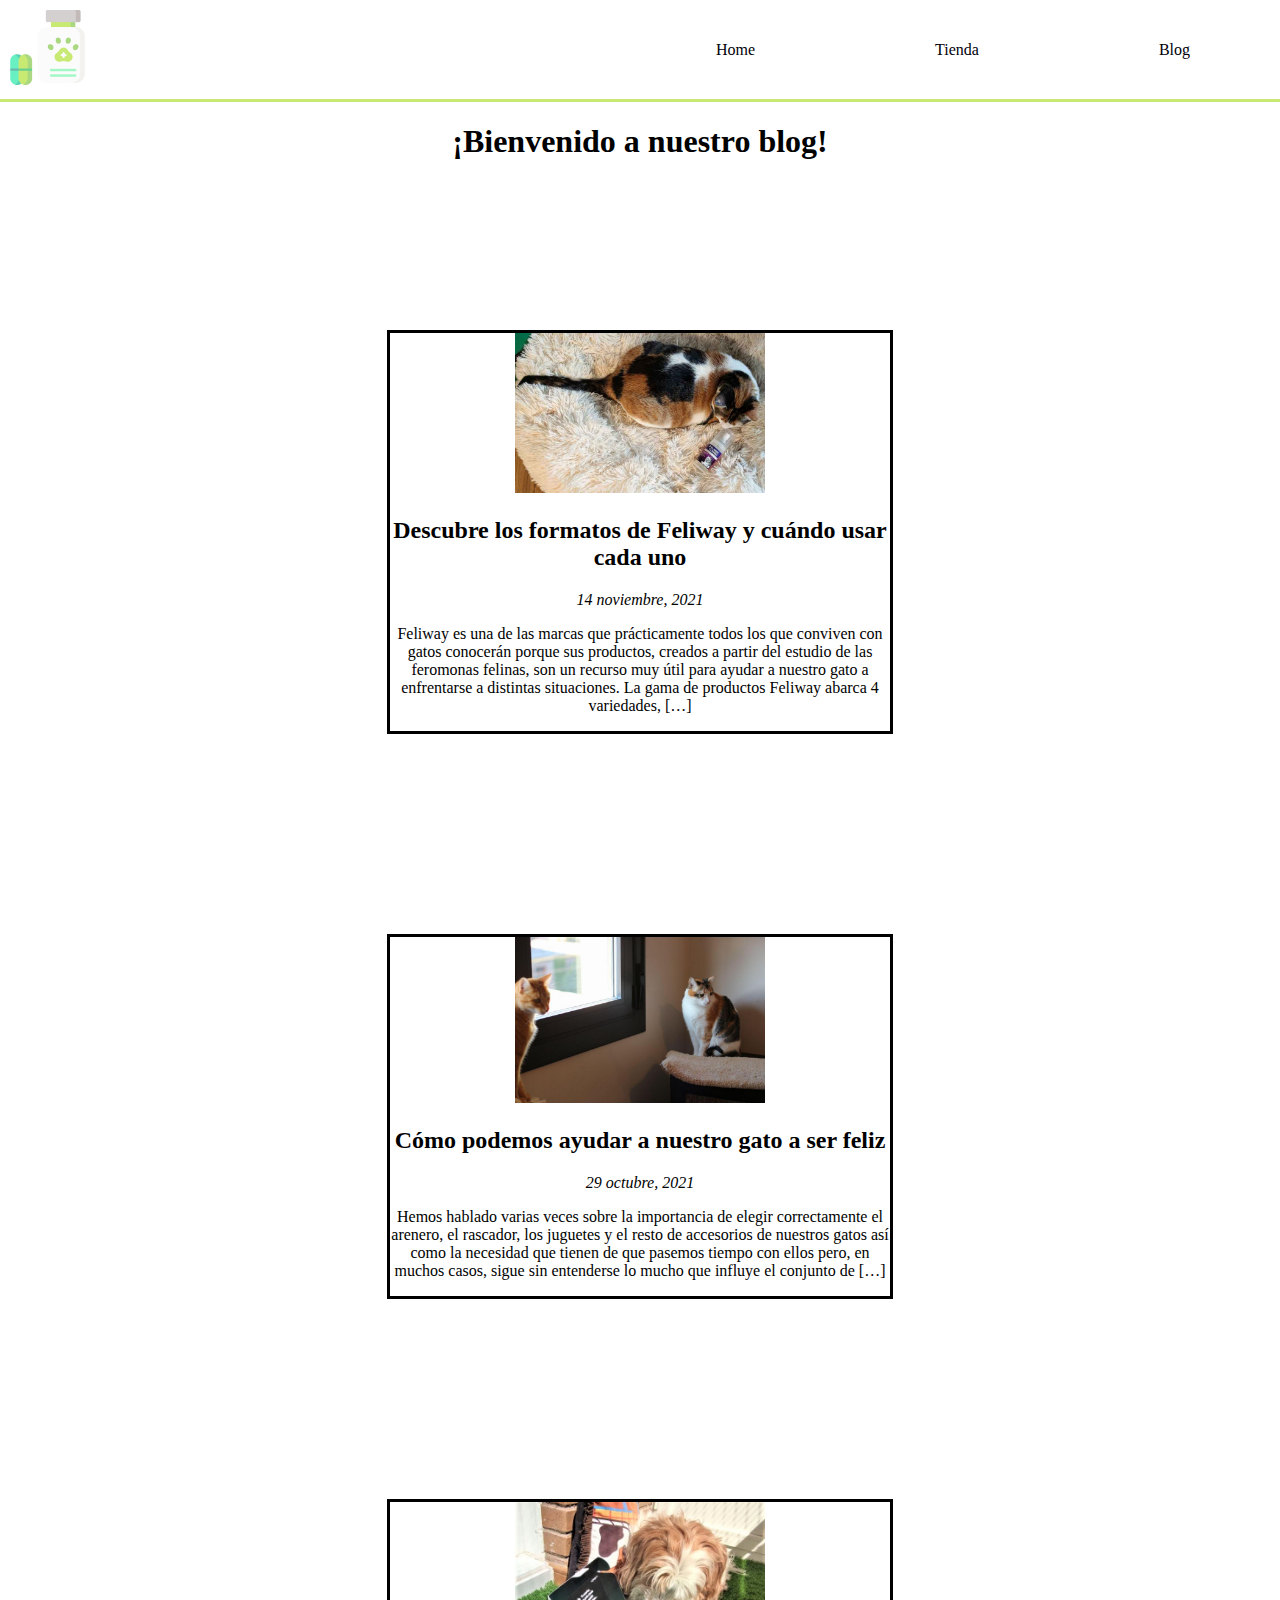
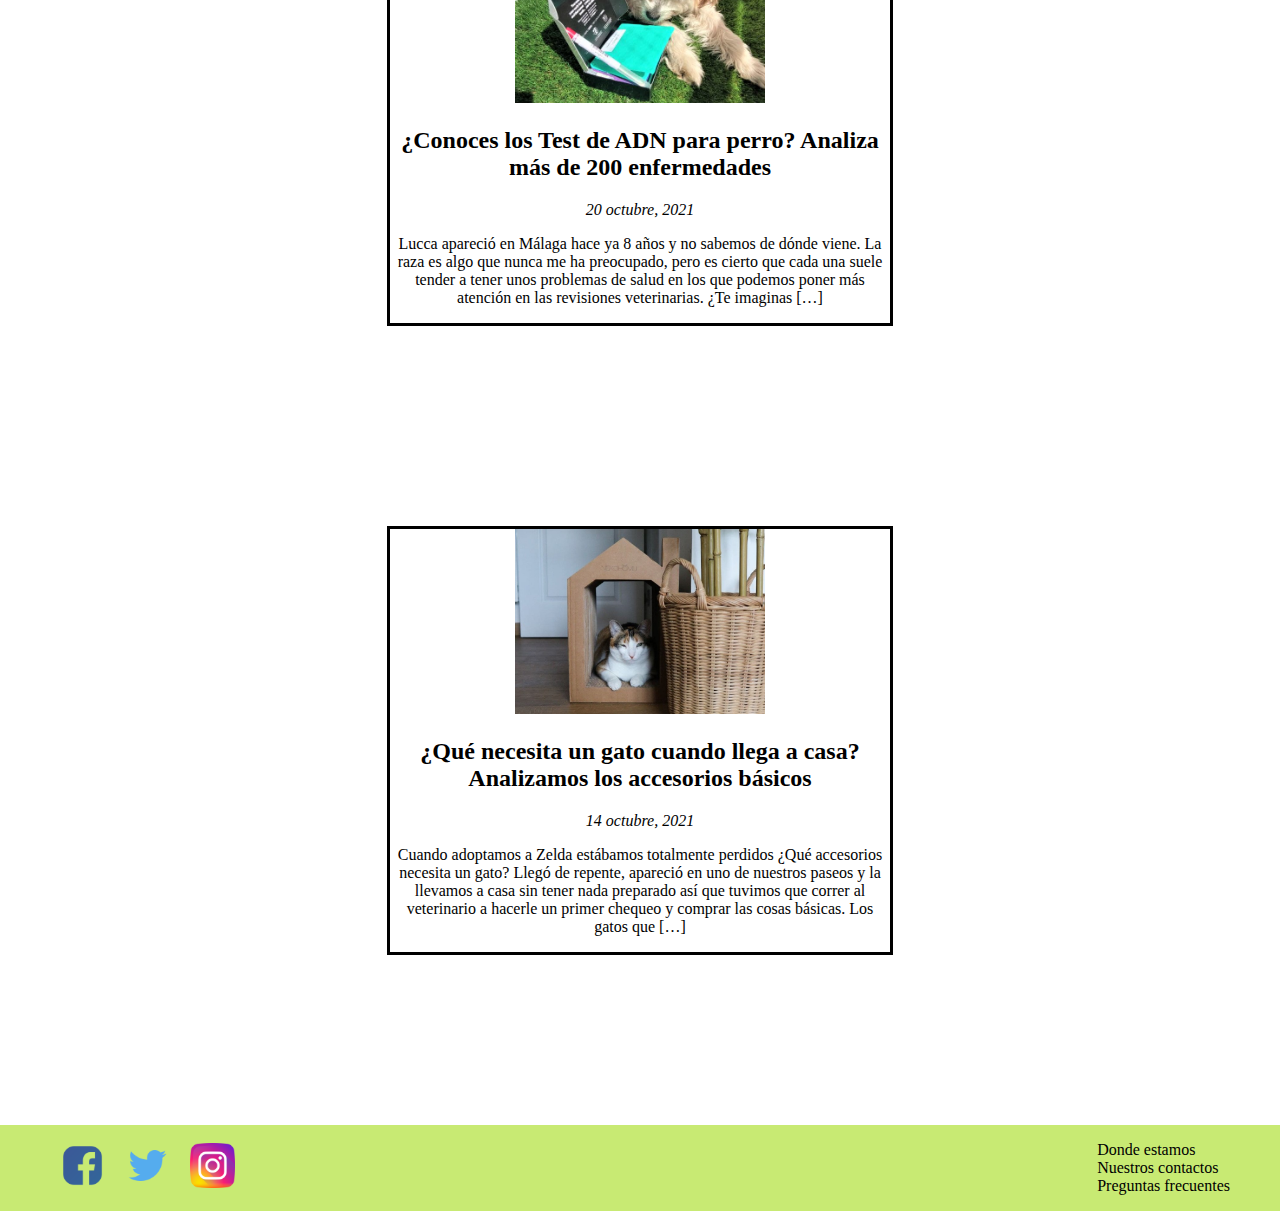
==== pages/blog.html @ 21423b07 "Finalizacion html y css" ====
<!DOCTYPE html>
<html lang="en">
<head>
    <meta charset="UTF-8">
    <meta http-equiv="X-UA-Compatible" content="IE=edge">
    <meta name="viewport" content="width=device-width, initial-scale=1.0">
    <link rel="stylesheet" href="../style.css">
    <title>Página principal</title>
</head>
<body>
    <header>
    <nav id="menu">
        <span>
            <a href="#"><img src="../assets/logo.png" alt="Logo de la tienda" id="logo"></a>
        </span>
        <ul>
            <li><a href="../index.html">Home</a></li>
            <li><a href="./tienda.html">Tienda</a></li>
            <li><a href="./blog.html">Blog</a></li>
        </ul>
    </nav>
    </header>
    <h1 id="letrero">¡Bienvenido a nuestro blog!</h1>
    <div id="blog">
        <article>
            <img src="../assets/blog1.jpg" alt="Imagen sobre el blog">
            <h2>Descubre los formatos de Feliway y cuándo usar cada uno</h2>
            <cite>14 noviembre, 2021</cite>
            <p>Feliway es una de las marcas que prácticamente todos los que conviven con gatos conocerán porque sus productos, creados a partir del estudio de las feromonas felinas, son un recurso muy útil para ayudar a nuestro gato a enfrentarse a distintas situaciones. La gama de productos Feliway abarca 4 variedades, […]</p>
        </article>
        <article>
            <img src="../assets/blog2.jpg" alt="Imagen sobre el blog">
            <h2>Cómo podemos ayudar a nuestro gato a ser feliz</h2>
            <cite>29 octubre, 2021</cite>
            <p>Hemos hablado varias veces sobre la importancia de elegir correctamente el arenero, el rascador, los juguetes y el resto de accesorios de nuestros gatos así como la necesidad que tienen de que pasemos tiempo con ellos pero, en muchos casos, sigue sin entenderse lo mucho que influye el conjunto de […]</p>
        </article>
        <article>
            <img src="../assets/blog3.jpg" alt="Imagen sobre el blog">
            <h2>¿Conoces los Test de ADN para perro? Analiza más de 200 enfermedades</h2>
            <cite>20 octubre, 2021</cite>
            <p>Lucca apareció en Málaga hace ya 8 años y no sabemos de dónde viene. La raza es algo que nunca me ha preocupado, pero es cierto que cada una suele tender a tener unos problemas de salud en los que podemos poner más atención en las revisiones veterinarias. ¿Te imaginas […]</p>
        </article>
        <article>
            <img src="../assets/blog4.jpg" alt="Imagen sobre el blog">
            <h2>¿Qué necesita un gato cuando llega a casa? Analizamos los accesorios básicos</h2>
            <cite>14 octubre, 2021</cite>
            <p>Cuando adoptamos a Zelda estábamos totalmente perdidos ¿Qué accesorios necesita un gato? Llegó de repente, apareció en uno de nuestros paseos y la llevamos a casa sin tener nada preparado así que tuvimos que correr al veterinario a hacerle un primer chequeo y comprar las cosas básicas. Los gatos que […]</p>
        </article>
    </div>
</body>
<footer>
    <span id="redes">
        <a href="#"><img
                src="../assets/facebook-icon.png" alt="Icono de Facebook"></a>
        <a href="#"><img
                src="../assets/twitter-icon.png" alt="Icono de Twitter"></a>
        <a href="#"><img 
                src="../assets/instagram-icon.png" alt="Icono de Instagram"></a>
    </span>
    <ul>
        <li>Donde estamos</li>
        <li>Nuestros contactos</li>
        <li>Preguntas frecuentes</li>
    </ul>
</footer>

</html>
---- style.css ----
body{
    margin: 0;
}
#logo {
    max-width: 75px;
    margin: 10px;
}

#menu {
    display: flex;
    justify-content: space-between;
    border-bottom-style: solid;
    width: 100%;
    border-color: rgb(200 234 115);
}

#menu ul {
    list-style: none;
    display: flex;
    align-items: center;
}

#menu li {
    margin-left: 90px;
    margin-right: 90px;
}

#menu a {
    text-decoration: none;
    color: rgb(0 0 9);
}
#bienvenida{
    text-align: center;
}

#promo {
    display: flex;
    justify-content: center;
    margin-top: 60px;
    margin-bottom:40px;
}
#letrero{
    text-align: center;
}
#articulos{
    display: flex;
    justify-content: space-around;
    align-items: center;
    margin-top: 50px;
}
#articulos article{
    border-style: ridge;
    text-align: center;
}
#articulos img{
    max-width: 150px;
}
footer{
    background-color:rgb(200 234 115) ;
    display: flex;
    justify-content: space-between;
    bottom: 0;
    position: relative;
    width: 100%;
}
#redes{
    display: flex;
    align-items: center;
    margin-left: 50px
}
#redes a{
    margin: 10px;
}
footer img{
    max-width: 45px;
}
footer ul{
    list-style:none;
    margin-right: 50px;
}
#tienda{
    display: flex;
    text-align: center;
    margin: 70px;
    border-style: solid;
    border-color:rgb(200 234 115) ;
    flex-wrap:wrap;
    justify-content: center;
}
#tienda a{
    text-decoration: none;
    color: rgb(0, 0, 0);
}
#tienda article{
    border-style: groove;
    width: 700px;
    margin: 50px;
}
#tienda img{
    max-width: 250px;
}#ver-mas{
    margin-bottom: 10px;
}
#pos-productos{
    display: flex;
    justify-content: center;
    margin-top: 50px;
    margin-bottom: 50px;
}
#productos{
    text-align: center;
    max-width: 1000px;
    border-style: groove;
    margin-bottom: 70px;
}
#productos img{
    max-width: 450px;
}
#comprar{
    margin-bottom: 10px;
}
#blog{
    display: flex;
    text-align: center;
    margin: 70px;
    flex-wrap:wrap;
    justify-content: center;
}
#blog article{
    border-style: solid;
    max-width: 500px;
    margin: 100px;
}
#blog img{
    max-width: 250px;

}
@media (max-width:600px){
    #menu:after{
        
    }
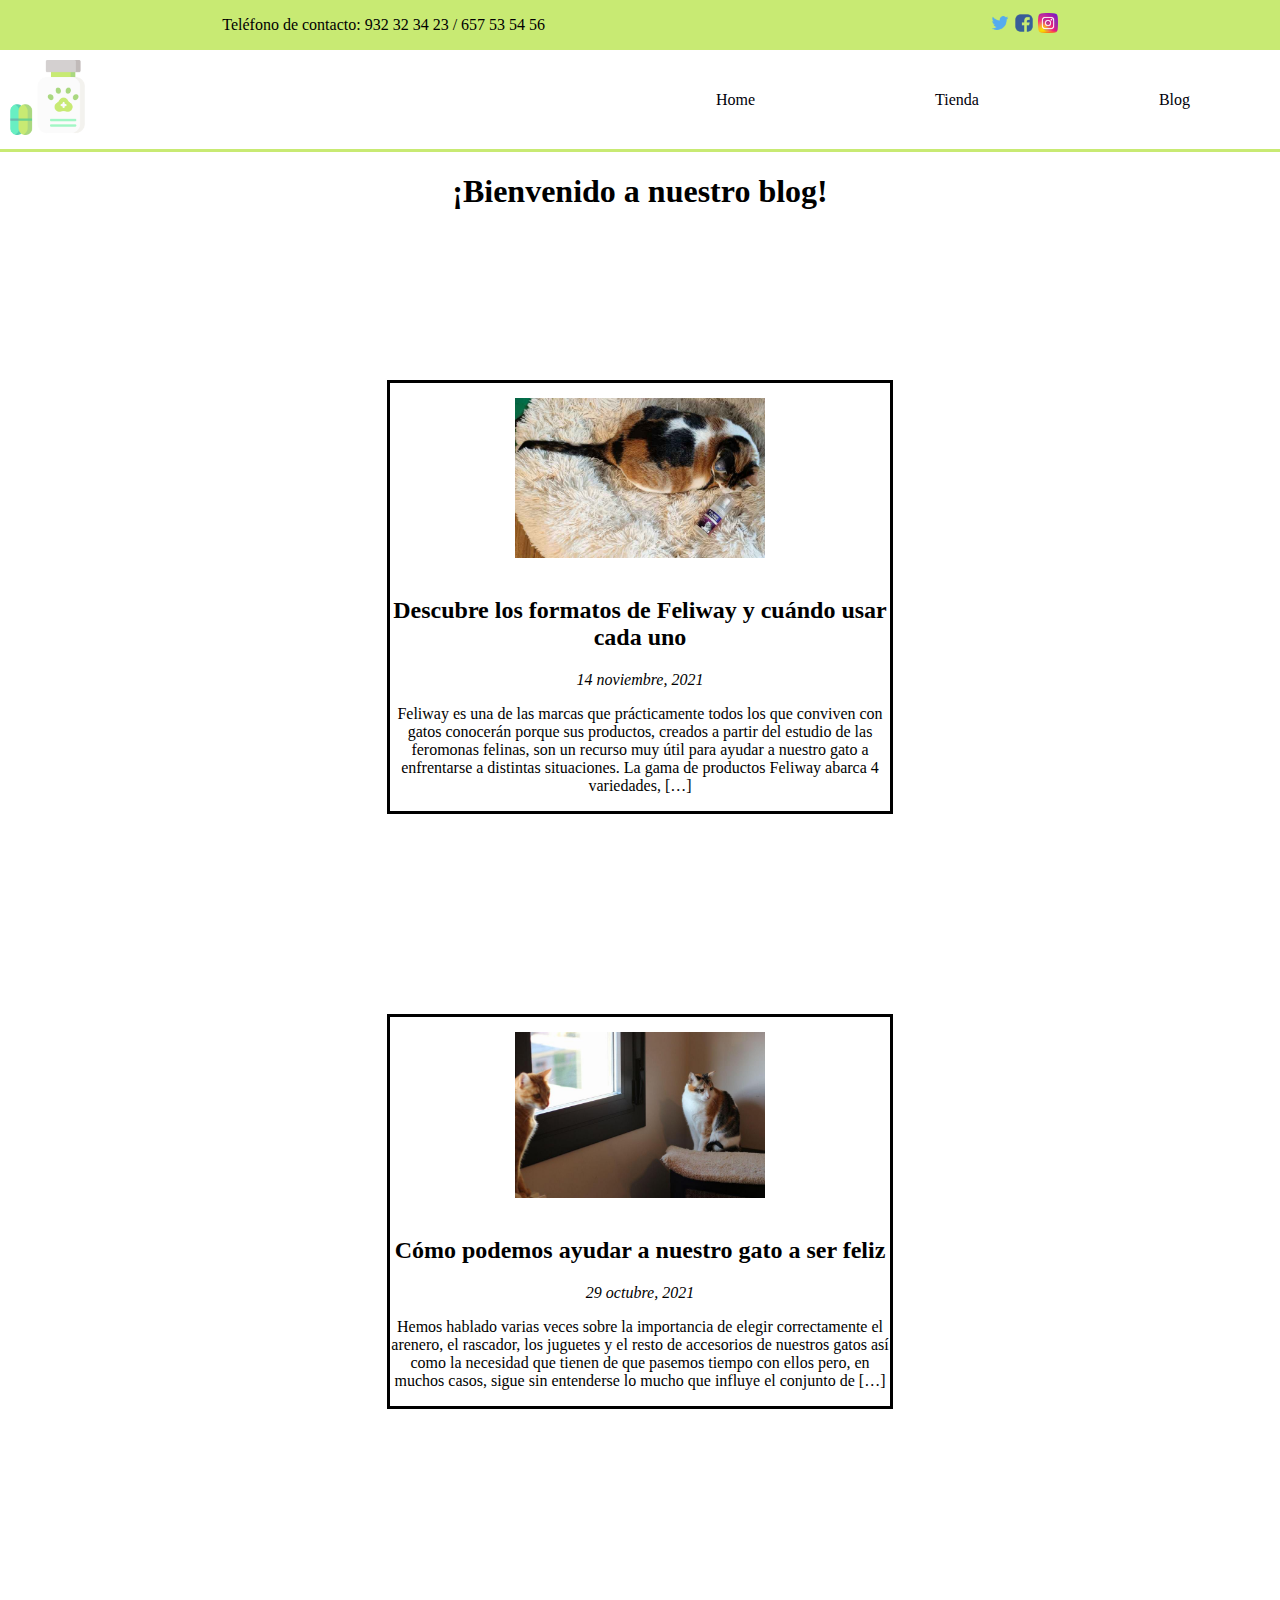
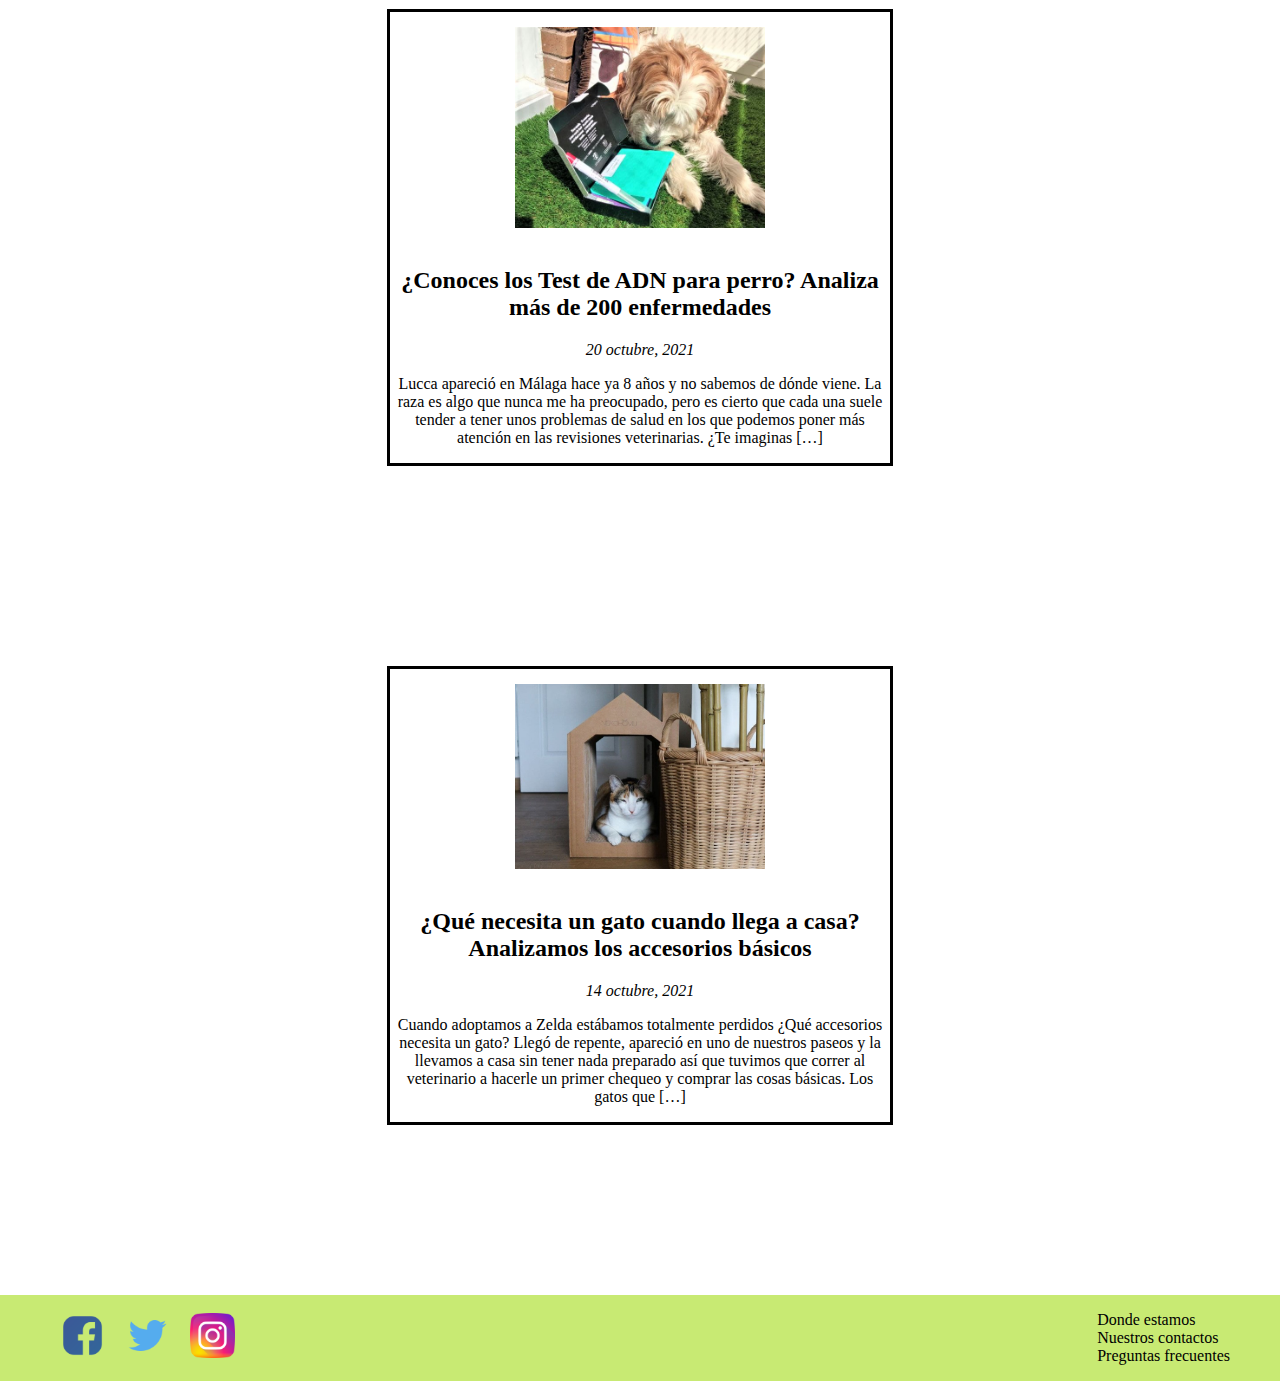
==== commit b76c8552: "Finalizacion css y html" ====
--- a/pages/blog.html
+++ b/pages/blog.html
@@ -1,24 +1,35 @@
 <!DOCTYPE html>
 <html lang="en">
+
 <head>
     <meta charset="UTF-8">
     <meta http-equiv="X-UA-Compatible" content="IE=edge">
     <meta name="viewport" content="width=device-width, initial-scale=1.0">
+    <link rel="icon" type="png/jpg" href="../assets/logo.png">
     <link rel="stylesheet" href="../style.css">
     <title>Página principal</title>
 </head>
+
 <body>
     <header>
-    <nav id="menu">
-        <span>
-            <a href="#"><img src="../assets/logo.png" alt="Logo de la tienda" id="logo"></a>
+        <span id="redes-top">
+            <p>Teléfono de contacto: 932 32 34 23 / 657 53 54 56</p>
+            <div id="img-redes">
+                <a href="#"><img src="../assets/twitter-icon.png" alt="Imagen de twitter"></a>
+                <a href="#"><img src="../assets/facebook-icon.png" alt="Imagen de facebook"></a>
+                <a href="#"><img src="../assets/instagram-icon.png" alt="Imagen de instagram"></a>
+            </div>
         </span>
-        <ul>
-            <li><a href="../index.html">Home</a></li>
-            <li><a href="./tienda.html">Tienda</a></li>
-            <li><a href="./blog.html">Blog</a></li>
-        </ul>
-    </nav>
+        <nav id="menu">
+            <span>
+                <a href="../index.html"><img src="../assets/logo.png" alt="Logo de la tienda" id="logo"></a>
+            </span>
+            <ul>
+                <li><a href="../index.html">Home</a></li>
+                <li><a href="./tienda.html">Tienda</a></li>
+                <li><a href="./blog.html">Blog</a></li>
+            </ul>
+        </nav>
     </header>
     <h1 id="letrero">¡Bienvenido a nuestro blog!</h1>
     <div id="blog">
@@ -26,36 +37,43 @@
             <img src="../assets/blog1.jpg" alt="Imagen sobre el blog">
             <h2>Descubre los formatos de Feliway y cuándo usar cada uno</h2>
             <cite>14 noviembre, 2021</cite>
-            <p>Feliway es una de las marcas que prácticamente todos los que conviven con gatos conocerán porque sus productos, creados a partir del estudio de las feromonas felinas, son un recurso muy útil para ayudar a nuestro gato a enfrentarse a distintas situaciones. La gama de productos Feliway abarca 4 variedades, […]</p>
+            <p>Feliway es una de las marcas que prácticamente todos los que conviven con gatos conocerán porque sus
+                productos, creados a partir del estudio de las feromonas felinas, son un recurso muy útil para ayudar a
+                nuestro gato a enfrentarse a distintas situaciones. La gama de productos Feliway abarca 4 variedades,
+                […]</p>
         </article>
         <article>
             <img src="../assets/blog2.jpg" alt="Imagen sobre el blog">
             <h2>Cómo podemos ayudar a nuestro gato a ser feliz</h2>
             <cite>29 octubre, 2021</cite>
-            <p>Hemos hablado varias veces sobre la importancia de elegir correctamente el arenero, el rascador, los juguetes y el resto de accesorios de nuestros gatos así como la necesidad que tienen de que pasemos tiempo con ellos pero, en muchos casos, sigue sin entenderse lo mucho que influye el conjunto de […]</p>
+            <p>Hemos hablado varias veces sobre la importancia de elegir correctamente el arenero, el rascador, los
+                juguetes y el resto de accesorios de nuestros gatos así como la necesidad que tienen de que pasemos
+                tiempo con ellos pero, en muchos casos, sigue sin entenderse lo mucho que influye el conjunto de […]</p>
         </article>
         <article>
             <img src="../assets/blog3.jpg" alt="Imagen sobre el blog">
             <h2>¿Conoces los Test de ADN para perro? Analiza más de 200 enfermedades</h2>
             <cite>20 octubre, 2021</cite>
-            <p>Lucca apareció en Málaga hace ya 8 años y no sabemos de dónde viene. La raza es algo que nunca me ha preocupado, pero es cierto que cada una suele tender a tener unos problemas de salud en los que podemos poner más atención en las revisiones veterinarias. ¿Te imaginas […]</p>
+            <p>Lucca apareció en Málaga hace ya 8 años y no sabemos de dónde viene. La raza es algo que nunca me ha
+                preocupado, pero es cierto que cada una suele tender a tener unos problemas de salud en los que podemos
+                poner más atención en las revisiones veterinarias. ¿Te imaginas […]</p>
         </article>
         <article>
             <img src="../assets/blog4.jpg" alt="Imagen sobre el blog">
             <h2>¿Qué necesita un gato cuando llega a casa? Analizamos los accesorios básicos</h2>
             <cite>14 octubre, 2021</cite>
-            <p>Cuando adoptamos a Zelda estábamos totalmente perdidos ¿Qué accesorios necesita un gato? Llegó de repente, apareció en uno de nuestros paseos y la llevamos a casa sin tener nada preparado así que tuvimos que correr al veterinario a hacerle un primer chequeo y comprar las cosas básicas. Los gatos que […]</p>
+            <p>Cuando adoptamos a Zelda estábamos totalmente perdidos ¿Qué accesorios necesita un gato? Llegó de
+                repente, apareció en uno de nuestros paseos y la llevamos a casa sin tener nada preparado así que
+                tuvimos que correr al veterinario a hacerle un primer chequeo y comprar las cosas básicas. Los gatos que
+                […]</p>
         </article>
     </div>
 </body>
 <footer>
     <span id="redes">
-        <a href="#"><img
-                src="../assets/facebook-icon.png" alt="Icono de Facebook"></a>
-        <a href="#"><img
-                src="../assets/twitter-icon.png" alt="Icono de Twitter"></a>
-        <a href="#"><img 
-                src="../assets/instagram-icon.png" alt="Icono de Instagram"></a>
+        <a href="#"><img src="../assets/facebook-icon.png" alt="Icono de Facebook"></a>
+        <a href="#"><img src="../assets/twitter-icon.png" alt="Icono de Twitter"></a>
+        <a href="#"><img src="../assets/instagram-icon.png" alt="Icono de Instagram"></a>
     </span>
     <ul>
         <li>Donde estamos</li>
--- a/style.css
+++ b/style.css
@@ -1,6 +1,7 @@
-body{
+body {
     margin: 0;
 }
+
 #logo {
     max-width: 75px;
     margin: 10px;
@@ -29,7 +30,8 @@
     text-decoration: none;
     color: rgb(0 0 9);
 }
-#bienvenida{
+
+#bienvenida {
     text-align: center;
 }
 
@@ -37,106 +39,194 @@
     display: flex;
     justify-content: center;
     margin-top: 60px;
-    margin-bottom:40px;
-}
-#letrero{
-    text-align: center;
-}
-#articulos{
+    margin-bottom: 40px;
+}
+
+#letrero {
+    text-align: center;
+}
+
+#articulos {
     display: flex;
     justify-content: space-around;
     align-items: center;
-    margin-top: 50px;
-}
-#articulos article{
+    margin: 50px;
+    border-style: groove;
+}
+
+#articulos article {
     border-style: ridge;
     text-align: center;
-}
-#articulos img{
+    margin: 20px;
+}
+
+#articulos img {
     max-width: 150px;
 }
-footer{
-    background-color:rgb(200 234 115) ;
+
+footer {
+    background-color: rgb(200 234 115);
     display: flex;
     justify-content: space-between;
     bottom: 0;
     position: relative;
     width: 100%;
 }
-#redes{
+
+#redes {
     display: flex;
     align-items: center;
     margin-left: 50px
 }
-#redes a{
-    margin: 10px;
-}
-footer img{
+
+#redes a {
+    margin: 10px;
+}
+
+footer img {
     max-width: 45px;
-}
-footer ul{
-    list-style:none;
+
+}
+
+footer ul {
+    list-style: none;
     margin-right: 50px;
 }
-#tienda{
+
+#contacto {
+    display: flex;
+    justify-content: center;
+    margin-bottom: 50px;
+}
+
+#contacto input {
+    display: flex;
+    margin: 10px;
+    width: 300px;
+    height: 30px;
+}
+
+#tienda {
     display: flex;
     text-align: center;
     margin: 70px;
     border-style: solid;
-    border-color:rgb(200 234 115) ;
-    flex-wrap:wrap;
-    justify-content: center;
-}
-#tienda a{
+    border-color: rgb(200 234 115);
+    flex-wrap: wrap;
+    justify-content: center;
+}
+
+#tienda a {
     text-decoration: none;
     color: rgb(0, 0, 0);
 }
-#tienda article{
+
+#tienda article {
     border-style: groove;
     width: 700px;
     margin: 50px;
 }
-#tienda img{
+
+#tienda img {
     max-width: 250px;
-}#ver-mas{
+}
+
+#ver-mas {
     margin-bottom: 10px;
 }
-#pos-productos{
+
+#pos-productos {
     display: flex;
     justify-content: center;
     margin-top: 50px;
     margin-bottom: 50px;
 }
-#productos{
+
+#productos {
     text-align: center;
     max-width: 1000px;
     border-style: groove;
     margin-bottom: 70px;
 }
-#productos img{
+
+#productos img {
     max-width: 450px;
 }
-#comprar{
+
+#comprar {
     margin-bottom: 10px;
 }
-#blog{
+
+#blog {
     display: flex;
     text-align: center;
     margin: 70px;
-    flex-wrap:wrap;
-    justify-content: center;
-}
-#blog article{
+    flex-wrap: wrap;
+    justify-content: center;
+}
+
+#blog article {
     border-style: solid;
     max-width: 500px;
     margin: 100px;
 }
-#blog img{
+
+#blog img {
     max-width: 250px;
-
-}
-@media (max-width:600px){
-    #menu:after{
-        
+    margin: 15px;
+
+}
+
+#redes-top {
+    display: flex;
+    justify-content: space-around;
+    align-items: center;
+    background-color: rgb(200 234 115);
+}
+
+#img-redes img {
+    max-width: 20px;
+    right: 0;
+}
+
+#form-newsletter {
+    display: flex;
+    justify-content: center;
+    margin: 20px;
+}
+
+#form-newsletter label {
+    margin: 10px;
+}
+#boton{
+    font-size: 1em;
+    padding: 10px;
+    color: #fff;
+    border: 2px solid #06D85F;
+    border-radius: 20px/50px;
+    text-decoration: none;
+    cursor: pointer;
+    transition: all 0.3s ease-out;
+
+}
+#pop-up{
+    margin: 70px auto;
+    padding: 20px;
+    background: #fff;
+    border-radius: 5px;
+    width: 30%;
+    position: relative;
+    transition: all 5s ease-in-out;
+}
+@media (max-width:600px) {
+    #menu {
+        background-color: #fff;
+        box-shadow: 1px 1px 4px 0 rgba(0, 0, 0, .1);
+        position: fixed;
+        width: 100%;
+        z-index: 3;
+        transform: rotate(45deg);
+        transform: rotate(-45deg);
     }
-      +
+}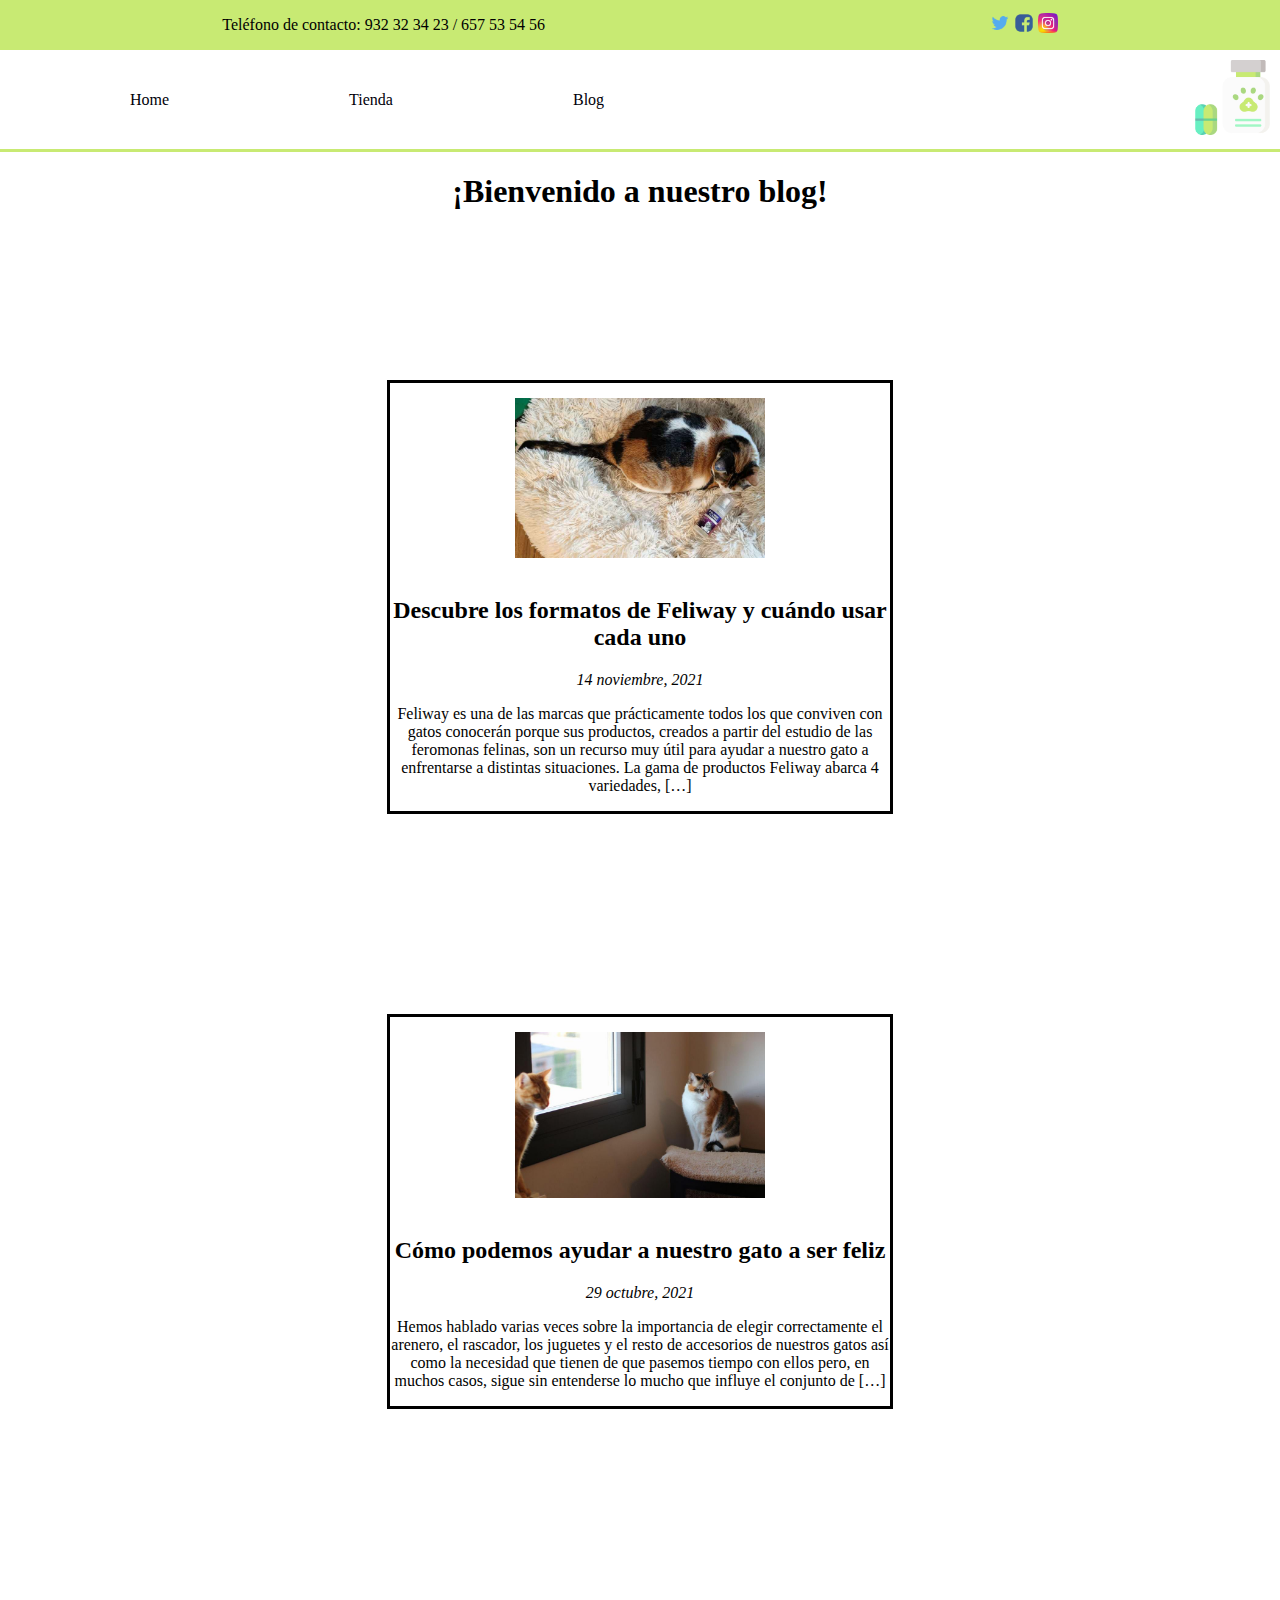
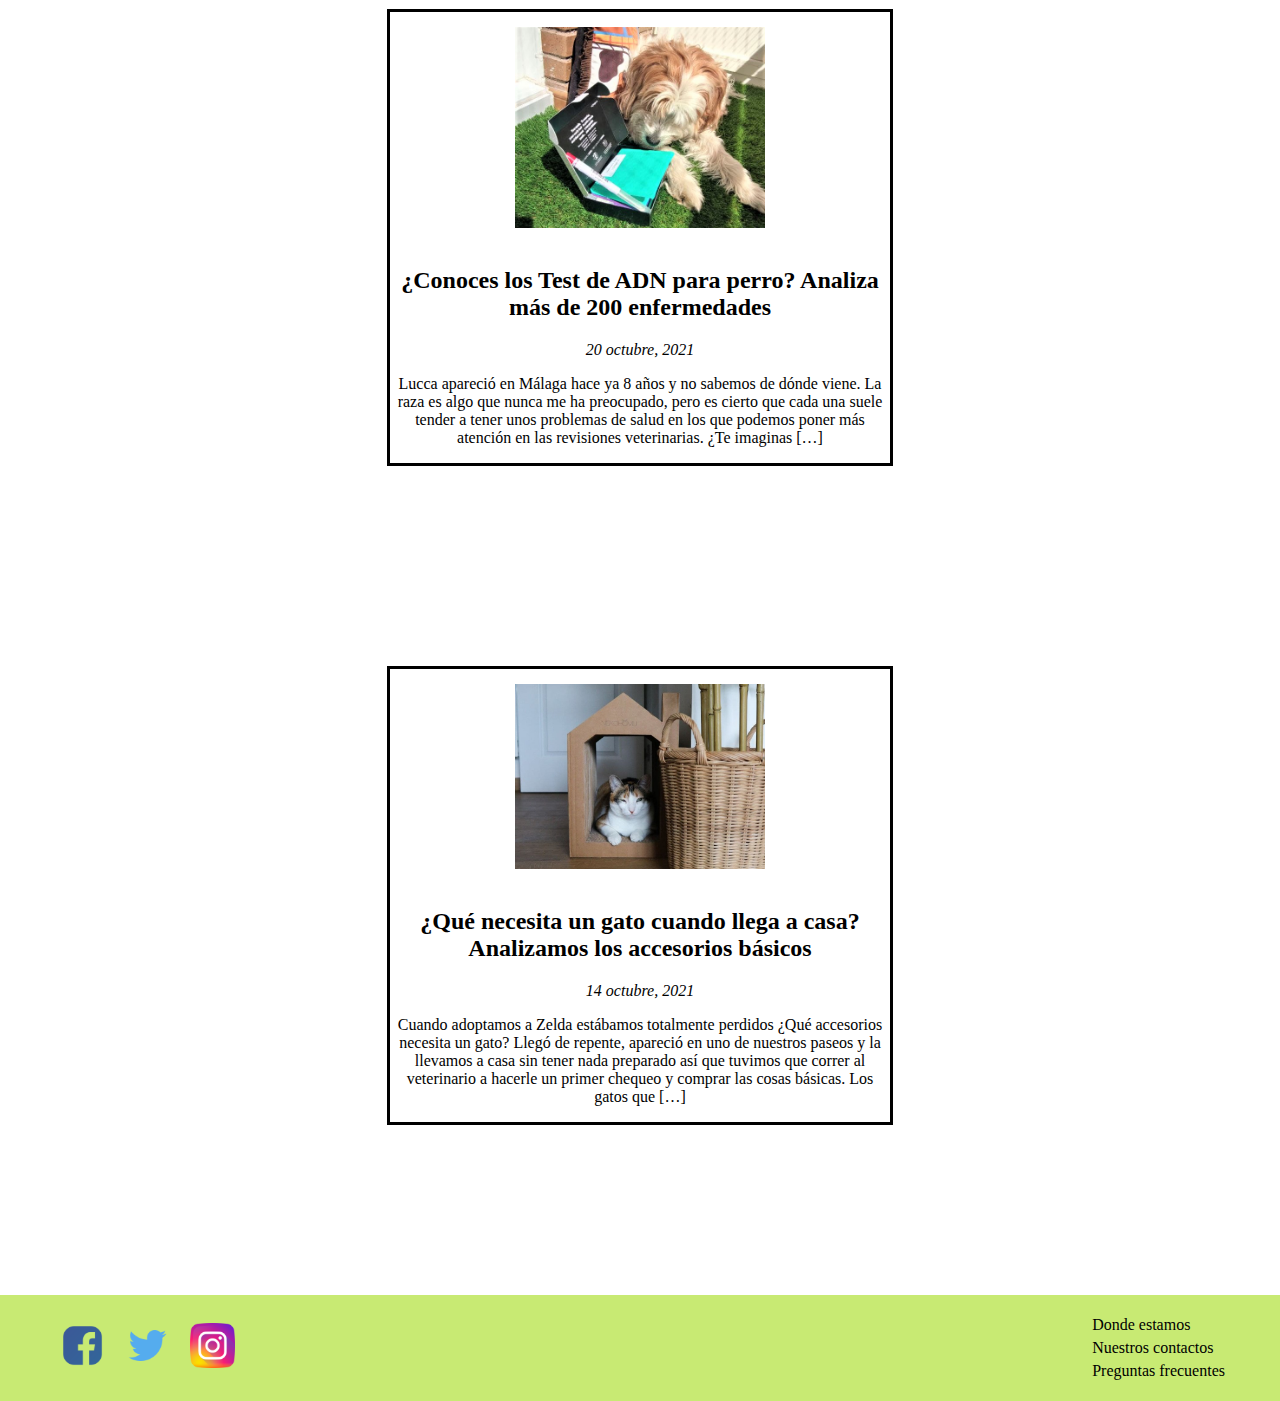
==== commit 15b3a1b5: "Finalización" ====
--- a/pages/blog.html
+++ b/pages/blog.html
@@ -7,11 +7,11 @@
     <meta name="viewport" content="width=device-width, initial-scale=1.0">
     <link rel="icon" type="png/jpg" href="../assets/logo.png">
     <link rel="stylesheet" href="../style.css">
-    <title>Página principal</title>
+    <title>Blog</title>
 </head>
 
 <body>
-    <header>
+    <header class="header">
         <span id="redes-top">
             <p>Teléfono de contacto: 932 32 34 23 / 657 53 54 56</p>
             <div id="img-redes">
@@ -21,14 +21,16 @@
             </div>
         </span>
         <nav id="menu">
-            <span>
-                <a href="../index.html"><img src="../assets/logo.png" alt="Logo de la tienda" id="logo"></a>
-            </span>
-            <ul>
+            <input class="menu-btn" type="checkbox" id="menu-btn" />
+            <label class="menu-icon" for="menu-btn"><span class="navicon"></span></label>
+            <ul class="menu">
                 <li><a href="../index.html">Home</a></li>
                 <li><a href="./tienda.html">Tienda</a></li>
                 <li><a href="./blog.html">Blog</a></li>
             </ul>
+            <span>
+                <a href="../index.html" class="logo"><img src="../assets/logo.png" alt="Logo de la tienda" id="logo"></a>
+            </span>
         </nav>
     </header>
     <h1 id="letrero">¡Bienvenido a nuestro blog!</h1>
--- a/style.css
+++ b/style.css
@@ -52,6 +52,7 @@
     align-items: center;
     margin: 50px;
     border-style: groove;
+    flex-wrap: wrap;
 }
 
 #articulos article {
@@ -92,6 +93,9 @@
     list-style: none;
     margin-right: 50px;
 }
+footer li{
+    margin: 5px;
+}
 
 #contacto {
     display: flex;
@@ -130,7 +134,6 @@
 #tienda img {
     max-width: 250px;
 }
-
 #ver-mas {
     margin-bottom: 10px;
 }
@@ -188,45 +191,134 @@
     max-width: 20px;
     right: 0;
 }
-
-#form-newsletter {
-    display: flex;
-    justify-content: center;
-    margin: 20px;
-}
-
-#form-newsletter label {
-    margin: 10px;
-}
-#boton{
-    font-size: 1em;
-    padding: 10px;
-    color: #fff;
-    border: 2px solid #06D85F;
-    border-radius: 20px/50px;
-    text-decoration: none;
-    cursor: pointer;
-    transition: all 0.3s ease-out;
-
-}
-#pop-up{
-    margin: 70px auto;
-    padding: 20px;
-    background: #fff;
-    border-radius: 5px;
-    width: 30%;
-    position: relative;
-    transition: all 5s ease-in-out;
-}
-@media (max-width:600px) {
-    #menu {
+.menu-btn{
+    display: none;
+}
+.menu-icon {
+    display: none;
+  }
+@media (max-width:720px){
+    #promo img{
+        width: 350px;
+    }
+    .header {
         background-color: #fff;
-        box-shadow: 1px 1px 4px 0 rgba(0, 0, 0, .1);
+        box-shadow: 1px 1px 4px 0 rgba(0,0,0,.1);
         position: fixed;
         width: 100%;
         z-index: 3;
+      }
+      
+      .header ul {
+        margin: 0;
+        padding: 0;
+        list-style: none;
+        overflow: hidden;
+        background-color: #fff;
+      }
+      
+      .header li a {
+        display: block;
+        padding: 10px 10px;
+        border-right: 1px solid #f4f4f4;
+        text-decoration: none;
+      }
+      
+      .header li a:hover,
+      .header .menu-btn:hover {
+        background-color: #f4f4f4;
+      }
+      
+      .header .logo {
+        display: block;
+        float: left;
+        font-size: 2em;
+        padding: 10px 20px;
+        text-decoration: none;
+      }
+      
+      /* menu */
+      
+      .header .menu {
+        clear: both;
+        max-height: 0;
+        transition: max-height .2s ease-out;
+      }
+      
+      /* menu icon */
+      
+      .header .menu-icon {
+        cursor: pointer;
+        display: inline-block;
+        flex-direction: column;
+        padding: 28px 20px;
+        position: relative;
+        user-select: none;
+      }
+      
+      .header .menu-icon .navicon {
+        background: #333;
+        display: block;
+        height: 2px;
+        position: relative;
+        transition: background .2s ease-out;
+        width: 18px;
+      }
+      
+      .header .menu-icon .navicon:before,
+      .header .menu-icon .navicon:after {
+        background: #333;
+        content: '';
+        display: block;
+        height: 100%;
+        position: absolute;
+        transition: all .2s ease-out;
+        width: 100%;
+      }
+      
+      .header .menu-icon .navicon:before {
+        top: 5px;
+      }
+      
+      .header .menu-icon .navicon:after {
+        top: -5px;
+      }
+      
+      /* menu btn */
+      
+      .header .menu-btn {
+        display: none;
+      }
+      
+      .header .menu-btn:checked ~ .menu {
+        max-height: 240px;
+        flex-direction: column;
+      }
+      
+      .header .menu-btn:checked ~ .menu-icon .navicon {
+        background: transparent;
+      }
+      
+      .header .menu-btn:checked ~ .menu-icon .navicon:before {
+        transform: rotate(-45deg);
+      }
+      
+      .header .menu-btn:checked ~ .menu-icon .navicon:after {
         transform: rotate(45deg);
-        transform: rotate(-45deg);
+      }
+      
+      .header .menu-btn:checked ~ .menu-icon:not(.steps) .navicon:before,
+      .header .menu-btn:checked ~ .menu-icon:not(.steps) .navicon:after {
+        top: 0;
+      }
+    .header{
+        position: inherit;
     }
-
-}+    #tienda{
+        width: auto;
+    }
+    #tienda article{
+        width: auto;
+    }
+}
+
